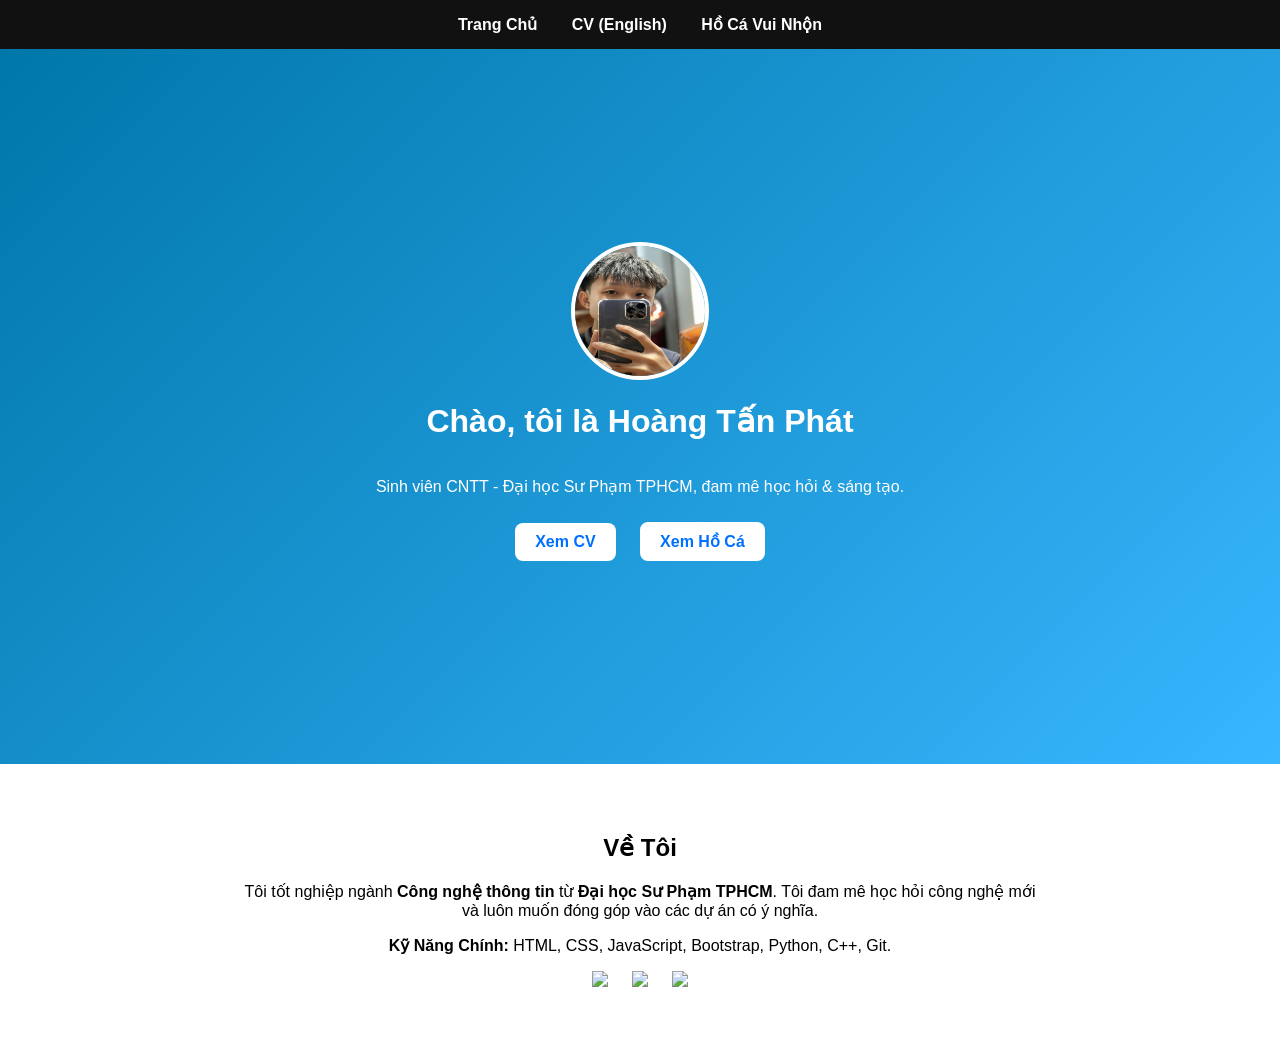
==== index.html @ db7e4a94 "Update homepage with about + icons" ====
<!DOCTYPE html>
<html lang="vi">
<head>
<meta charset="UTF-8">
<title>Võ Hồng Quân</title>
<style>
body { margin: 0; font-family: Arial, sans-serif; }
nav {
  background: #111;
  padding: 15px;
  text-align: center;
}
nav a {
  color: white;
  margin: 0 15px;
  text-decoration: none;
  font-weight: bold;
}
.hero {
  height: 75vh;
  display: flex;
  flex-direction: column;
  justify-content: center;
  align-items: center;
  background: linear-gradient(135deg, #0077aa, #38b6ff);
  color: white;
  text-align: center;
  padding: 20px;
}
.hero img {
  width: 130px;
  height: 130px;
  border-radius: 50%;
  border: 4px solid white;
}
.btn {
  display: inline-block;
  margin: 10px;
  padding: 10px 20px;
  background: white;
  border-radius: 8px;
  color: #0070ff;
  text-decoration: none;
  font-weight: bold;
}
.section {
  padding: 50px;
  text-align: center;
  max-width: 800px;
  margin: auto;
}
.icons img {
  width: 32px;
  margin: 0 10px;
  cursor: pointer;
}
</style>
</head>
<body>

<nav>
  <a href="index.html">Trang Chủ</a>
  <a href="cv/">CV (English)</a>
  <a href="hoca/">Hồ Cá Vui Nhộn</a>
</nav>

<div class="hero">
  <img src="anh.jpg">
  <h1>Chào, tôi là Hoàng Tấn Phát</h1>
  <p>Sinh viên CNTT - Đại học Sư Phạm TPHCM, đam mê học hỏi & sáng tạo.</p>
  <div>
    <a href="cv/" class="btn">Xem CV</a>
    <a href="hoca/" class="btn">Xem Hồ Cá</a>
  </div>
</div>

<div class="section">
  <h2>Về Tôi</h2>
  <p>
    Tôi tốt nghiệp ngành <b>Công nghệ thông tin</b> từ <b>Đại học Sư Phạm TPHCM</b>.
    Tôi đam mê học hỏi công nghệ mới và luôn muốn đóng góp vào các dự án có ý nghĩa.
  </p>

  <p><b>Kỹ Năng Chính:</b> HTML, CSS, JavaScript, Bootstrap, Python, C++, Git.</p>

  <div class="icons">
    <a href="https://github.com/hongquan18/vohongquan" target="_blank"><img src="https://cdn-icons-png.flaticon.com/512/25/25231.png"></a>
    <a href="https://linkedin.com/" target="_blank"><img src="https://cdn-icons-png.flaticon.com/512/174/174857.png"></a>
    <a href="mailto:quanvo5238@gmail.com"><img src="https://cdn-icons-png.flaticon.com/512/561/561127.png"></a>
  </div>
</div>

</body>
</html>
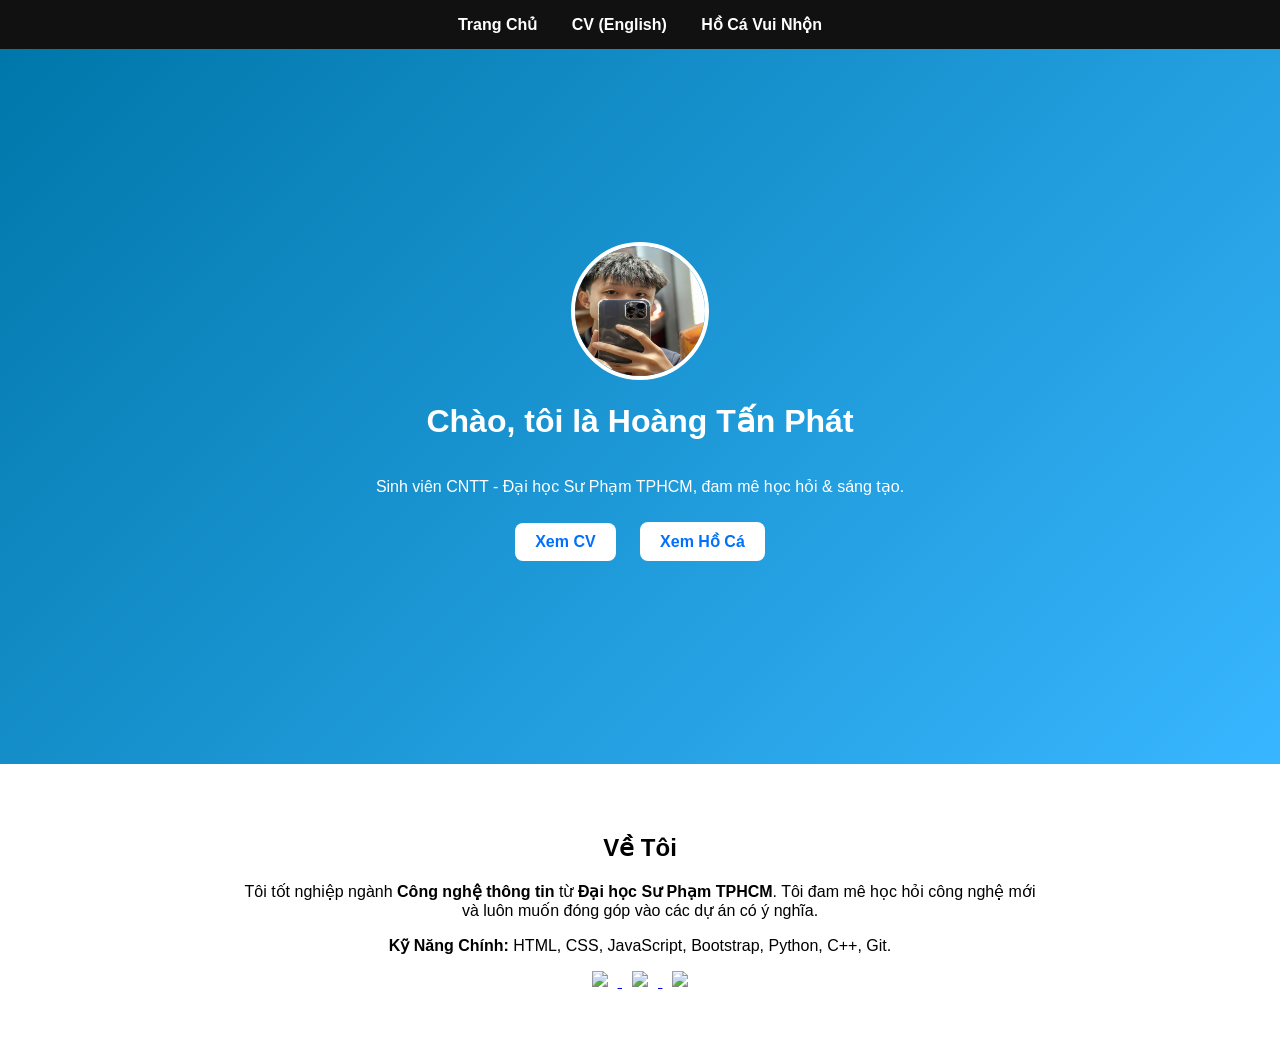
==== commit 42b5122b: "Update homepage index.html" ====
--- a/index.html
+++ b/index.html
@@ -15,6 +15,9 @@
   margin: 0 15px;
   text-decoration: none;
   font-weight: bold;
+}
+nav a:hover {
+  color: #38b6ff;
 }
 .hero {
   height: 75vh;
@@ -54,14 +57,17 @@
   margin: 0 10px;
   cursor: pointer;
 }
+.icons img:hover {
+  opacity: 0.7;
+}
 </style>
 </head>
 <body>
 
 <nav>
   <a href="index.html">Trang Chủ</a>
-  <a href="cv/">CV (English)</a>
-  <a href="hoca/">Hồ Cá Vui Nhộn</a>
+  <a href="cv.html">CV (English)</a>
+  <a href="HO_CA_VUI_NHON/index.html">Hồ Cá Vui Nhộn</a>
 </nav>
 
 <div class="hero">
@@ -69,8 +75,8 @@
   <h1>Chào, tôi là Hoàng Tấn Phát</h1>
   <p>Sinh viên CNTT - Đại học Sư Phạm TPHCM, đam mê học hỏi & sáng tạo.</p>
   <div>
-    <a href="cv/" class="btn">Xem CV</a>
-    <a href="hoca/" class="btn">Xem Hồ Cá</a>
+    <a href="cv.html" class="btn">Xem CV</a>
+    <a href="HO_CA_VUI_NHON/index.html" class="btn">Xem Hồ Cá</a>
   </div>
 </div>
 
@@ -84,9 +90,15 @@
   <p><b>Kỹ Năng Chính:</b> HTML, CSS, JavaScript, Bootstrap, Python, C++, Git.</p>
 
   <div class="icons">
-    <a href="https://github.com/hongquan18/vohongquan" target="_blank"><img src="https://cdn-icons-png.flaticon.com/512/25/25231.png"></a>
-    <a href="https://linkedin.com/" target="_blank"><img src="https://cdn-icons-png.flaticon.com/512/174/174857.png"></a>
-    <a href="mailto:quanvo5238@gmail.com"><img src="https://cdn-icons-png.flaticon.com/512/561/561127.png"></a>
+    <a href="https://github.com/hongquan18/vohongquan" target="_blank">
+      <img src="https://cdn-icons-png.flaticon.com/512/25/25231.png">
+    </a>
+    <a href="https://linkedin.com/" target="_blank">
+      <img src="https://cdn-icons-png.flaticon.com/512/174/174857.png">
+    </a>
+    <a href="mailto:quanvo5238@gmail.com">
+      <img src="https://cdn-icons-png.flaticon.com/512/561/561127.png">
+    </a>
   </div>
 </div>
 
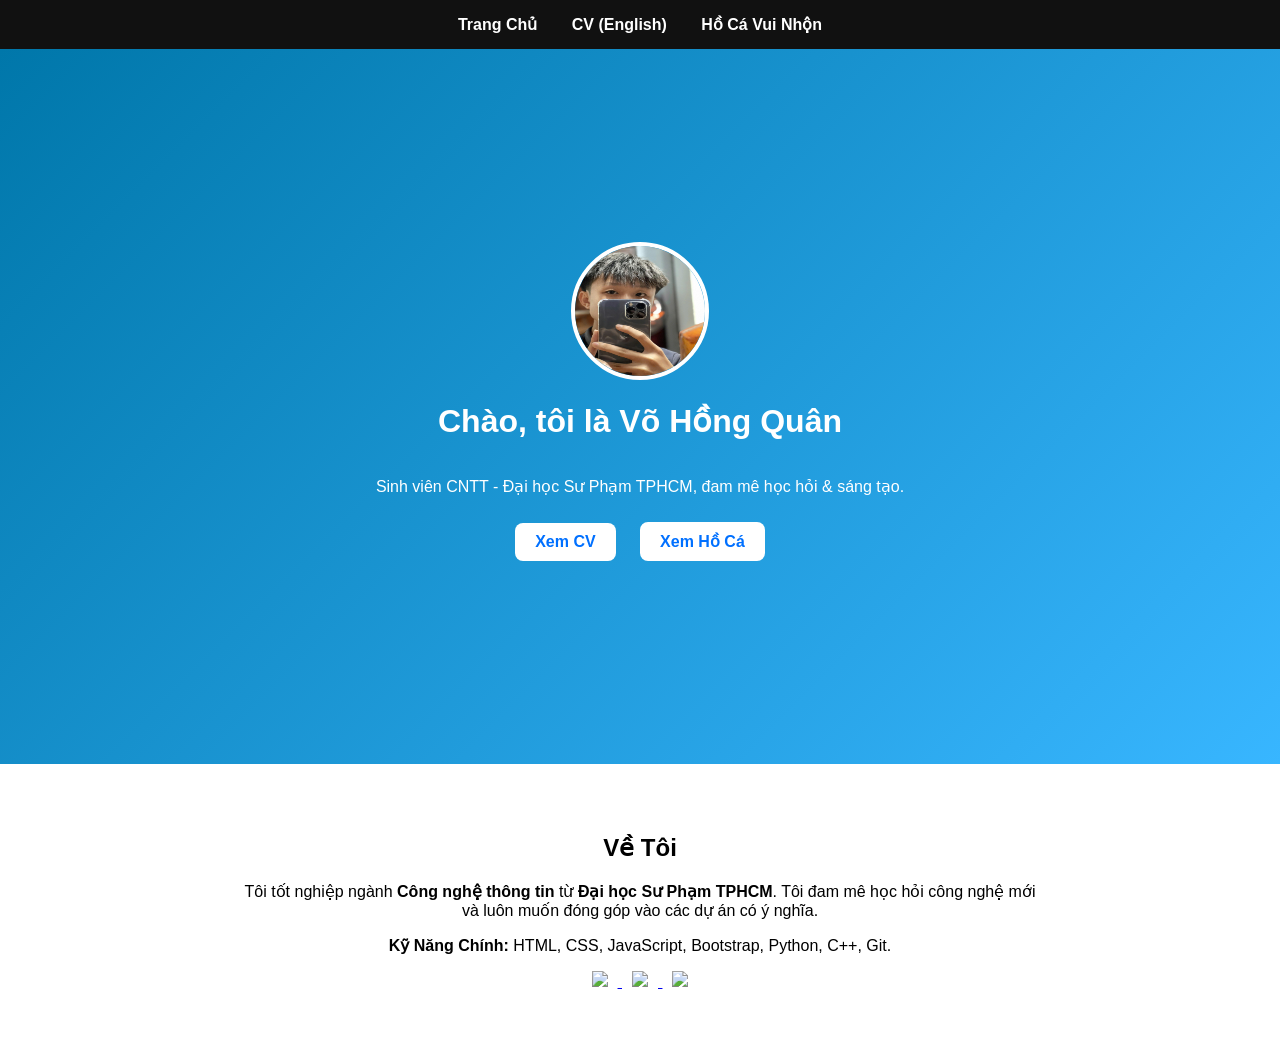
==== commit 7607b2b9: "Update homepage index.html" ====
--- a/index.html
+++ b/index.html
@@ -72,7 +72,7 @@
 
 <div class="hero">
   <img src="anh.jpg">
-  <h1>Chào, tôi là Hoàng Tấn Phát</h1>
+  <h1>Chào, tôi là Võ Hồng Quân</h1>
   <p>Sinh viên CNTT - Đại học Sư Phạm TPHCM, đam mê học hỏi & sáng tạo.</p>
   <div>
     <a href="cv.html" class="btn">Xem CV</a>
